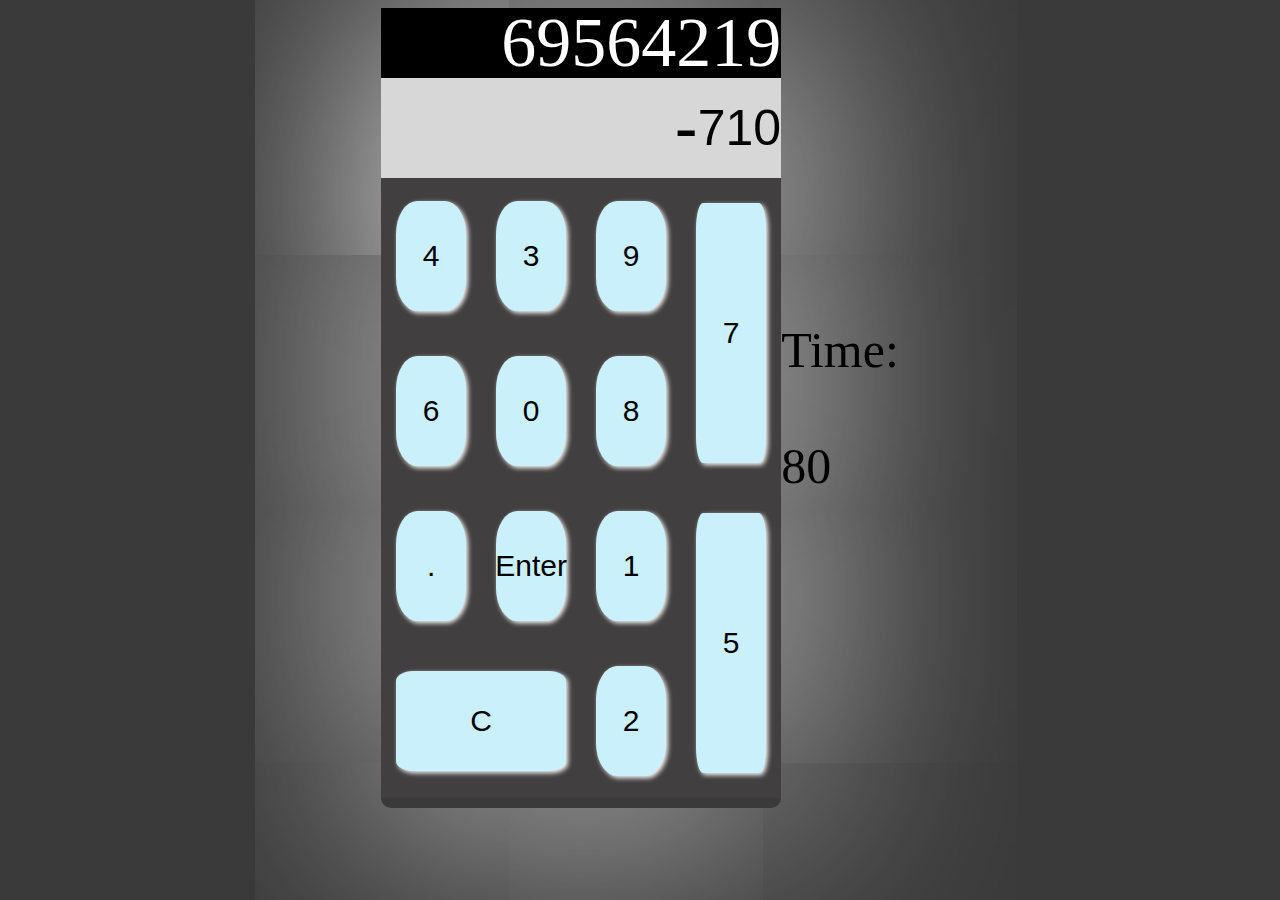
==== randCalcV2/randCalcV2.HTML @ 11d41f7d "V2 done" ====
<!DOCTYPE html>
<html lang="en">
  <head>
    <meta charset="UTF-8" />
    <meta http-equiv="X-UA-Compatible" content="IE=edge" />
    <meta name="viewport" content="width=device-width, initial-scale=1.0" />
    <title>RandCalcV2</title>
    <link rel="stylesheet" type="text/css" href="randCalcV2.css" />
  </head>
  <body>
    <div2 class="winCounter"></div2>

    <div class="gameBoard">
      <div class="jsDisplay"></div>
      <div class="userDisplayBoard">
        <div class="userDisplay"></div>
        <div class="randOperation"></div>
        <div class="randomNumber"></div>
      </div>
      <div class="userInputBoard">
        <button class="button" id="button01"></button>
        <button class="button" id="button02"></button>
        <button class="button" id="button03"></button>
        <button class="button" id="button04"></button>
        <button class="button" id="button05"></button>
        <button class="button" id="button06"></button>
        <button class="button" id="button07"></button>
        <button class="button" id="button08"></button>
        <button class="button" id="button09"></button>
        <button class="button" id="button10"></button>
        <button class="button" id="button11"></button>
        <button class="button" id="button12"></button>
        <button class="button" id="button13"></button>
      </div>
    </div>

    <div class="timer"></div>

    <div3 class="container" style="display: none">
      <div1 class="gameLost"></div1>
      <button class="tryAgain">Try Again</button>
    </div3>
    <div class="expectedAnswer" style="display: none"></div>
  </body>
  <script src="randCalcV2.js"></script>
</html>
---- randCalcV2/randCalcV2.css ----
body {
  display: flex;
  flex-direction: row;
  position: relative;
  justify-content: center;
  align-items: center;
  size: 200vh;
  background-color: rgb(58, 58, 58);
}

.winCounter {
  display: flex;
  position: absolute;
  top: 100%;
  font-size: 50px;
}

.gameBoard {
  display: flexbox; /* how come it can't work with flex? */
  flex-direction: row;
  justify-content: center;
  align-items: center;
  height: 800px;
  width: 400px;
  box-shadow: 2px 2px 1000px #ffffff;
  border-radius: 10px; /* border radius doesn't seem to be working. is this due to CSS grid? */
}

.jsDisplay {
  display: flex;
  justify-content: flex-end;
  align-items: center;
  word-wrap: break-word;
  word-break: break-all;
  height: 70px;
  width: 400px;
  font-family: Georgia, "Times New Roman", Times, serif;
  font-size: 70px;
  color: #ffffff;
  background-color: rgba(0, 0, 0, 1);
}

.userDisplayBoard {
  display: flex;
  justify-content: flex-end;
  align-items: center;
  background-color: rgba(255, 255, 255, 0.8);
}

.userDisplay {
  display: flex;
  justify-content: flex-end;
  align-items: center;
  word-wrap: break-word;
  word-break: break-all;
  height: 100px;
  font-family: garamond, sans-serif;
  font-size: 50px;
}
/* add a padding so that the user's number doesn't stick to the side. */

.randOperation {
  display: flex;
  justify-content: flex-end;
  align-items: center;
  height: 100px;
  font-family: garamond, sans-serif;
  font-size: 70px;
}

.randomNumber {
  display: flex;
  justify-content: flex-end;
  align-items: center;
  height: 100px;
  font-family: garamond, sans-serif;
  font-size: 50px;
}

.userInputBoard {
  display: grid;
  height: 620px;
  width: 400px;
  background-color: #413f3f;
  grid-template-columns: repeat(4, 1fr);
  grid-template-rows: repeat(4, 1fr);
  justify-items: center;
  align-items: center; /* ok now how do I get my buttons to align in the center of my specified grid? */
}
/* managed to get the buttons to center using "justify-items" instead of "justify-content", which is more common.
  what is the difference between justtify-content/items and align-conten/items? */

.button {
  display: flex;
  height: 110px;
  width: 70px;
  border: none;
  justify-content: center;
  align-items: center;
  font-family: Garamond, sans-serif;
  font-size: 30px;
  background-color: rgb(202, 240, 252);
  border-radius: 30%;
  box-shadow: 2px 2px 5px #ffffff;
}

.button:hover {
  background-color: rgb(130, 240, 255);
  cursor: alias;
}

.button:active {
  box-shadow: 0 5px 5px #8d8c8c;
}

#button04 {
  height: 260px;
  grid-area: 1/4/3/5;
  border-radius: 10%;
}

#button11 {
  height: 260px;
  grid-area: 3/4/5/5;
  border-radius: 10%;
}

#button12 {
  width: 170px;
  height: 100px;
  grid-area: 4/1/5/3;
  border-radius: 10%;
}

.container {
  display: flex;
  flex-direction: column;
}

.gameLost {
  color: red;
  font-size: 100px;
}

.tryAgain {
  font-size: 100px;
  align-self: center;
}

.timer {
  font-size: 50px;
}
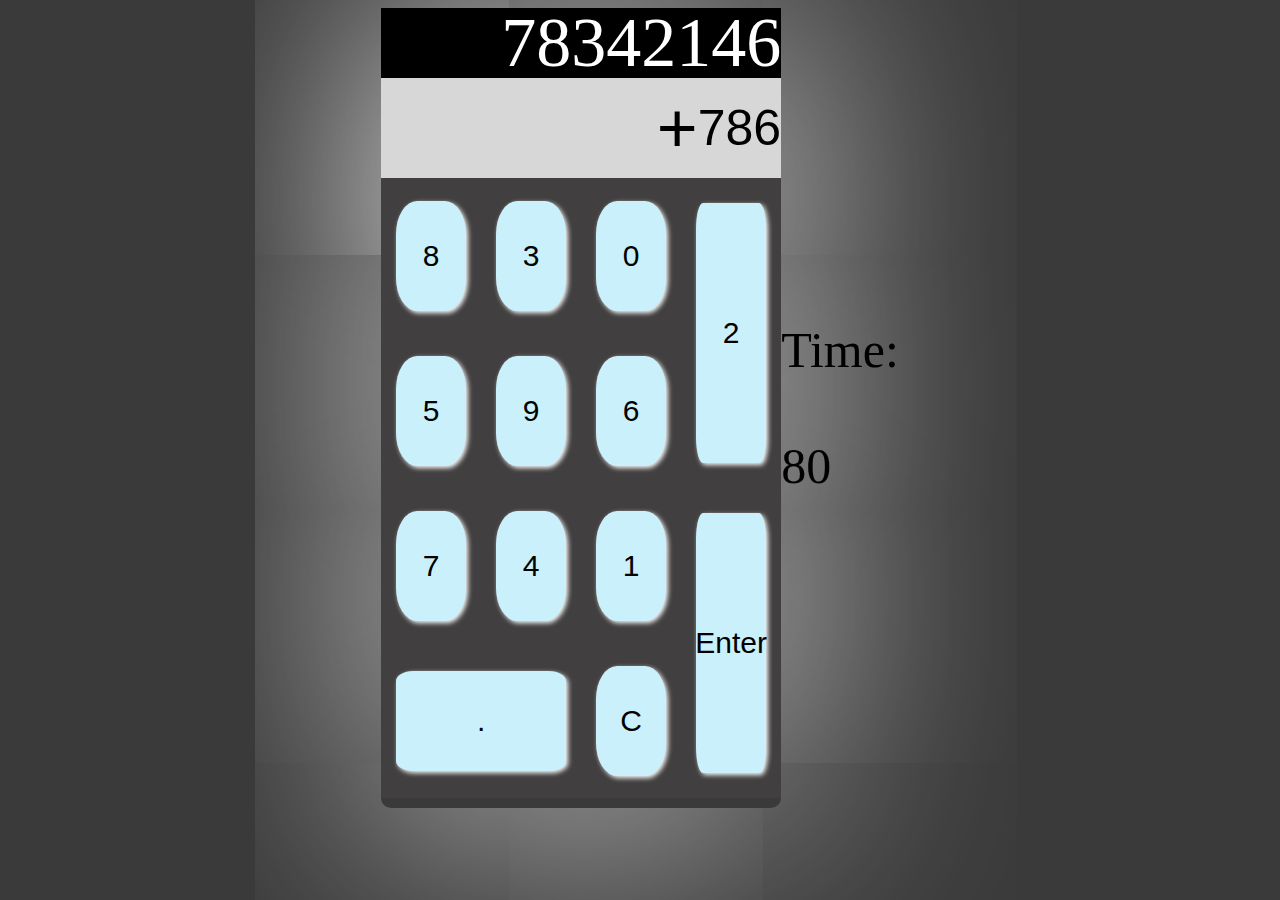
==== commit a071d5b6: "Final submission for GA-SEI-43" ====
--- a/randCalcV2/randCalcV2.HTML
+++ b/randCalcV2/randCalcV2.HTML
@@ -39,6 +39,7 @@
     <div3 class="container" style="display: none">
       <div1 class="gameLost"></div1>
       <button class="tryAgain">Try Again</button>
+      <button class="back">Back to main</button>
     </div3>
     <div class="expectedAnswer" style="display: none"></div>
   </body>
--- a/randCalcV2/randCalcV2.css
+++ b/randCalcV2/randCalcV2.css
@@ -145,6 +145,15 @@
 .tryAgain {
   font-size: 100px;
   align-self: center;
+  color: lightgray;
+  background-color: rgb(58, 58, 58);
+}
+
+.back {
+  font-size: 100px;
+  align-self: center;
+  color: lightgray;
+  background-color: rgb(58, 58, 58);
 }
 
 .timer {
